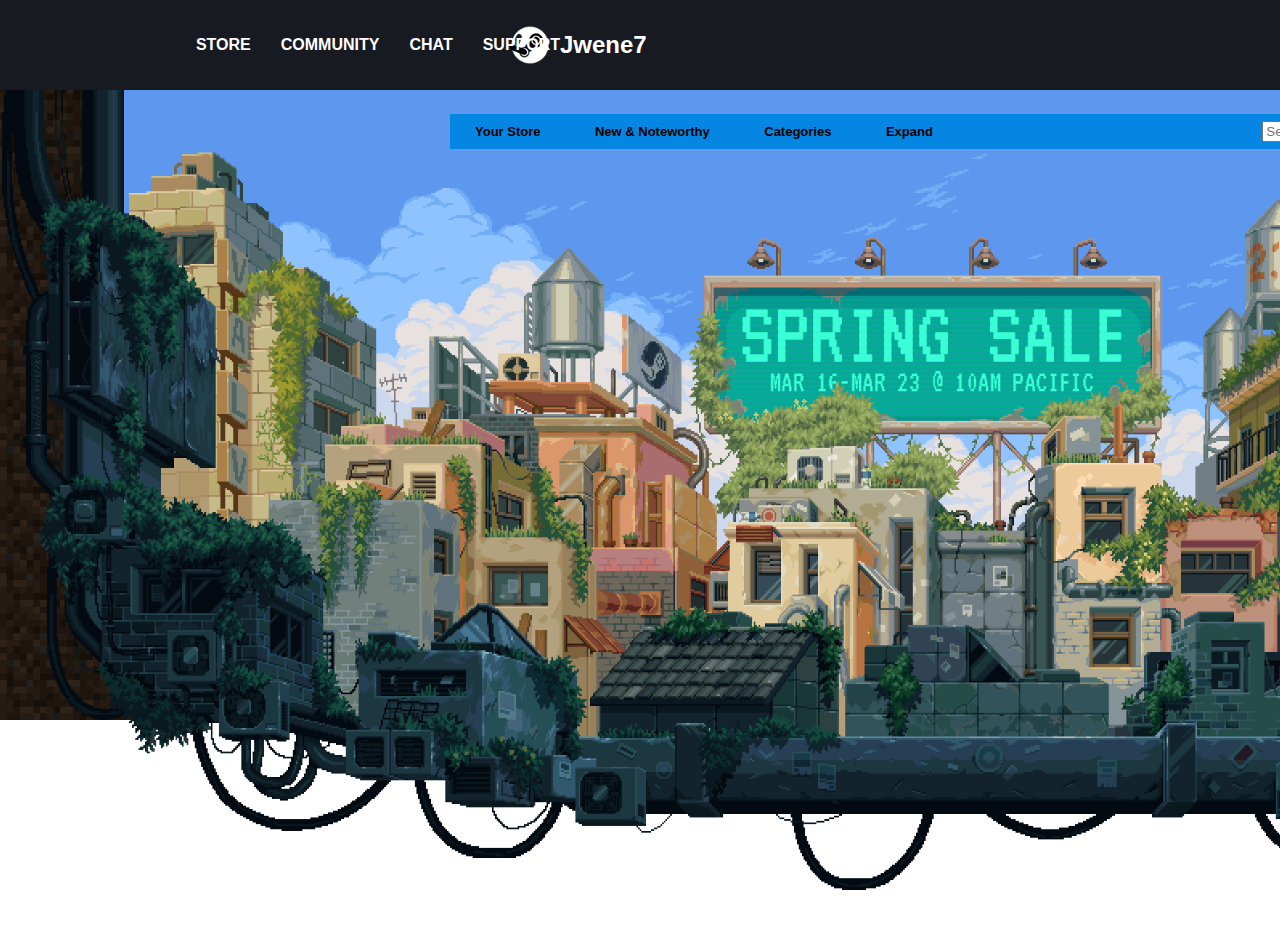
==== home_page/index.html @ c7092fd2 "log in page done" ====
<!DOCTYPE html>
<html lang="en">
<head>

    <meta charset="UTF-8">
    <meta name="viewport" content="width=device-width, initial-scale=1.0">
    <title>Jwene7</title>
    <link rel="stylesheet" href="style.css">
</head>
<body>
<div class="navbar">
    <div class="logo">
        <img src="img/gif/[removal.ai]_396b7fe2-e542-4273-bf44-14d9b1e10912-download.png" alt="Steam Logo">
        Jwene7
    </div>
    <ul class="nav-list">
        <li><a href="#">STORE</a></li>
        <li><a href="#">COMMUNITY</a></li>
        <li><a href="#">CHAT</a></li>
        <li><a href="#">SUPPORT</a></li>
    </ul>
</div>
<IMG class="back" SRC="img/f6wxdatim6oa1.gif">

  <div class="topnav">
    <button type="button" class="exp">Your Store</button>
    <button type="button" class="exp">New & Noteworthy </button>
    <button type="button" class="exp">Categories</button>
    <button type="button" class="exp">Expand</button>
    <input type="text" placeholder="Search">
  </div>
  








</body>
---- home_page/style.css ----
body {
  margin: 0;
  padding: 0;
  font-family: Arial, sans-serif;
}

.navbar {
  background-color: #171a21;
  padding: 10px;
  display: flex;
  justify-content: space-between;
  align-items: center;
  color: white;
  height: 70px;
}

.logo {
  display: flex;
  align-items: center;
  font-size: 24px;
  font-weight: bold;
  position: relative;
  left: 500px;
}

.logo img {
  width: 40px;
  /* Adjust the width as needed */
  height: auto;
  margin-right: 10px;
}

.nav-list {
  list-style-type: none;
  display: flex;
  gap: 10px;
  position: relative;
  right: 700px;
}

.nav-list li {
  margin: 0;
}

.nav-list a {
  text-decoration: none;
  color: white;
  font-weight: bold;
  font-size: 16px;
  padding: 10px;
  border-bottom: 2px solid transparent;
  transition: border-bottom 0.3s ease-in-out;
}

.nav-list a:hover {
  border-bottom: 2px solid #46a2e3;
  color: #368ac8;
}


.search-bar {
  display: flex;
  align-items: center;
}

.search-bar input {
  padding: 8px;
  border: none;
  border-radius: 4px;
}

.search-bar button {
  padding: 8px;
  background-color: #46a2e3;
  color: white;
  border: none;
  border-radius: 4px;
  cursor: pointer;
}

.search-bar button:hover {
  background-color: #368ac8;
}

body {
  background-image: url(img/Dirt_background_BE1.webp);
  background-repeat: no-repeat;
  background-size: 100%;
}

.back {
  position: relative;
  left: 2px;
  width: 1860px;
  height: 800px;
}





.topnav {
  overflow: hidden;
  background-color: rgb(4, 134, 226);
  width: 1000px;
  height: 35px;
  position: relative;
  bottom: 780px;
  left: 450px;
}
.topnav button{
  background-color: rgba(0, 0, 0, 0);
  cursor: pointer;
  padding: 10px 25px;
  border: none;
  text-align: center;
  outline: none;
  font-size: 13px;
  font-weight: 700;

}
.topnav button:hover{
  background-color: rgba(112, 130, 230, 0.452)
}
input{
  position: relative;
  left: 300px;
}
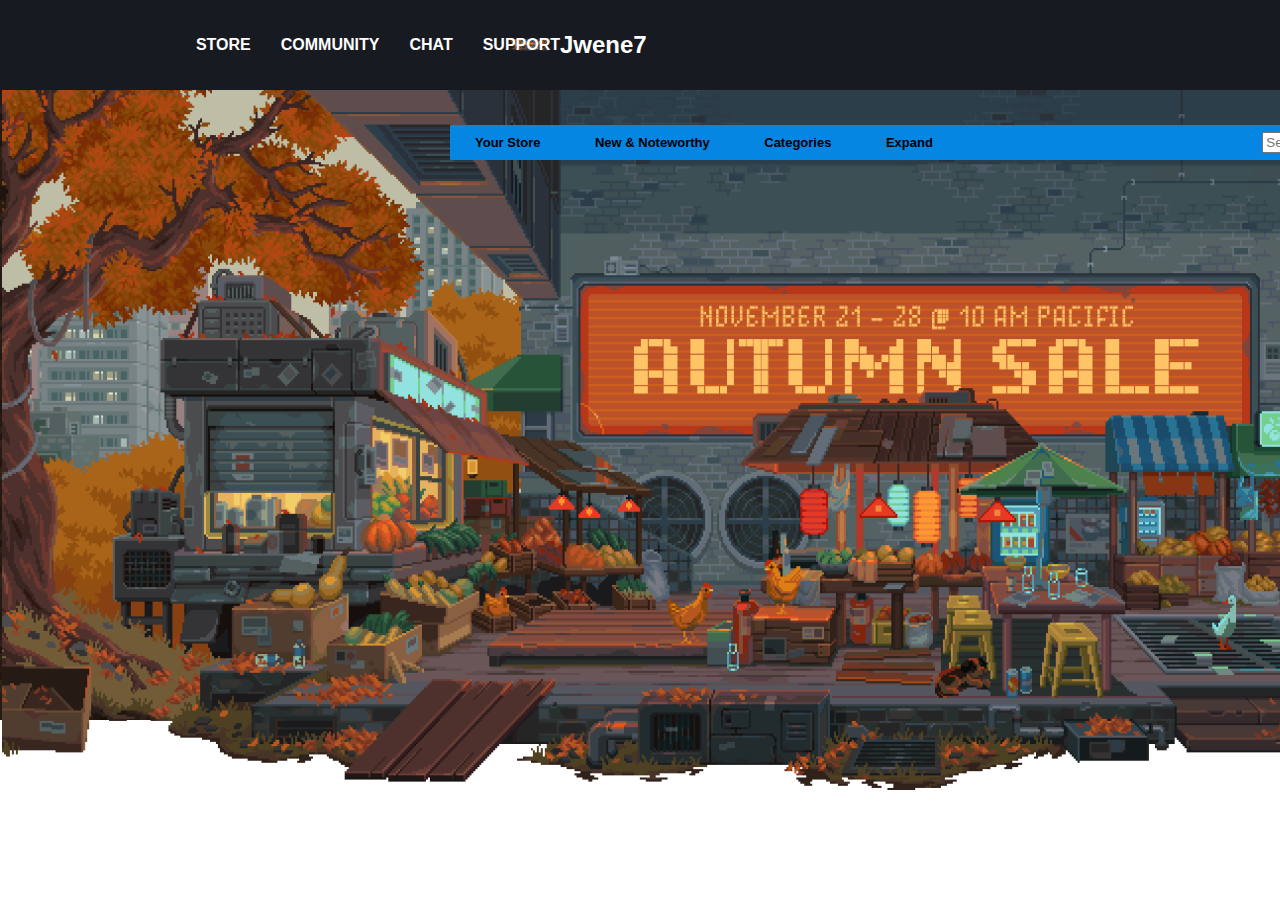
==== commit 57a6dc14: "fé" ====
--- a/home_page/index.html
+++ b/home_page/index.html
@@ -10,7 +10,7 @@
 <body>
 <div class="navbar">
     <div class="logo">
-        <img src="img/gif/[removal.ai]_396b7fe2-e542-4273-bf44-14d9b1e10912-download.png" alt="Steam Logo">
+        <img src="img/0ed0ykdpiu1c1.gif" alt="Steam Logo">
         Jwene7
     </div>
     <ul class="nav-list">
@@ -20,7 +20,7 @@
         <li><a href="#">SUPPORT</a></li>
     </ul>
 </div>
-<IMG class="back" SRC="img/f6wxdatim6oa1.gif">
+<IMG class="back" src="img/yeaaaaaaaaaaaaaaah.gif">
 
   <div class="topnav">
     <button type="button" class="exp">Your Store</button>
--- a/home_page/style.css
+++ b/home_page/style.css
@@ -92,7 +92,7 @@
   position: relative;
   left: 2px;
   width: 1860px;
-  height: 800px;
+  height: 700px;
 }
 
 
@@ -105,7 +105,7 @@
   width: 1000px;
   height: 35px;
   position: relative;
-  bottom: 780px;
+  bottom: 669px;
   left: 450px;
 }
 .topnav button{
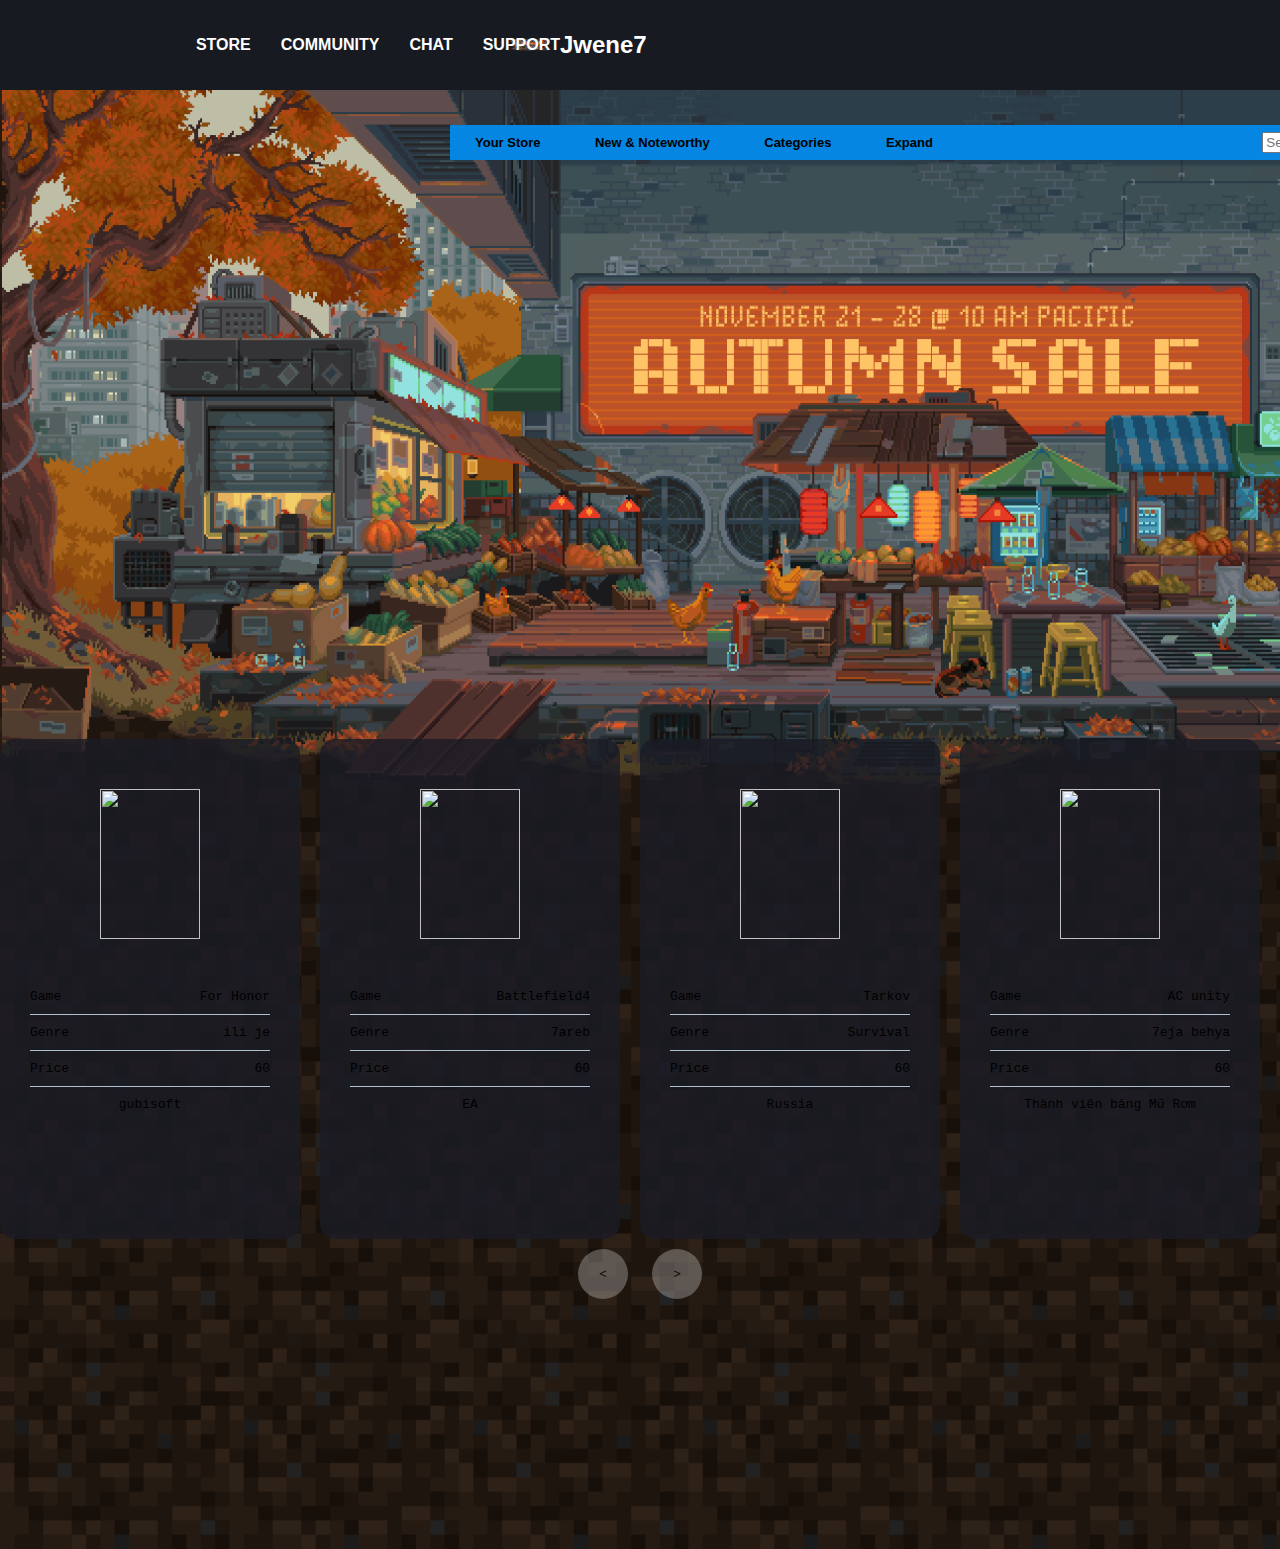
==== commit 27b22e78: "picscode" ====
--- a/home_page/index.html
+++ b/home_page/index.html
@@ -5,7 +5,7 @@
     <meta charset="UTF-8">
     <meta name="viewport" content="width=device-width, initial-scale=1.0">
     <title>Jwene7</title>
-    <link rel="stylesheet" href="style.css">
+    <link rel="stylesheet" href="style_original.css">
 </head>
 <body>
 <div class="navbar">
@@ -31,7 +31,152 @@
   </div>
   
 
+    
+  <div id="formList">
+    <div id="list">
+        <div class="item">
+            <img src="Chopper.png" class="avatar">
+            <div class="content">
+                <table width="100%" cellspacing="0">
+                    <tr>
+                        <td>Game</td>
+                        <td>For Honor</td>
+                    </tr>
+                    <tr>
+                        <td>Genre</td>
+                        <td>ili je</td>
+                    </tr>
+                    <tr>
+                        <td>Price</td>
+                        <td>60</td>
+                    </tr>
+                    <tr>
+                        <td colspan="2" class="nameGroup">gubisoft</td>
+                    </tr>
+                </table>
+            </div>
+        </div>
+        <div class="item">
+            <img src="Brook.png" class="avatar">
+            <div class="content">
+                <table width="100%" cellspacing="0">
+                    <tr>
+                        <td>Game</td>
+                        <td>Battlefield4</td>
+                    </tr>
+                    <tr>
+                        <td>Genre</td>
+                        <td>7areb</td>
+                    </tr>
+                    <tr>
+                        <td>Price</td>
+                        <td>60</td>
+                    </tr>
+                    <tr>
+                        <td colspan="2" class="nameGroup">EA</td>
+                    </tr>
+                </table>
+            </div>
+        </div>
+        <div class="item">
+            <img src="Sanji.png" class="avatar">
+            <div class="content">
+                <table width="100%" cellspacing="0">
+                    <tr>
+                        <td>Game</td>
+                        <td>Tarkov</td>
+                    </tr>
+                    <tr>
+                        <td>Genre</td>
+                        <td>Survival</td>
+                    </tr>
+                    <tr>
+                        <td>Price</td>
+                        <td>60</td>
+                    </tr>
+                    <tr>
+                        <td colspan="2" class="nameGroup">Russia</td>
+                    </tr>
+                </table>
+            </div>
+        </div>
+        <div class="item">
+            <img src="Usopp.png" class="avatar">
+            <div class="content">
+                <table width="100%" cellspacing="0">
+                    <tr>
+                        <td>Game</td>
+                        <td>AC unity</td>
+                    </tr>
+                    <tr>
+                        <td>Genre</td>
+                        <td>7eja behya</td>
+                    </tr>
+                    <tr>
+                        <td>Price</td>
+                        <td>60</td>
+                    </tr>
+                    <tr>
+                        <td colspan="2" class="nameGroup">Thành viên băng Mũ Rơm</td>
+                    </tr>
+                </table>
+            </div>
+        </div>
+        <div class="item">
+            <img src="Nami.png" class="avatar">
+            <div class="content">
+                <table width="100%" cellspacing="0">
+                    <tr>
+                        <td>Game</td>
+                        <td>RedDead</td>
+                    </tr>
+                    <tr>
+                        <td>Genre</td>
+                        <td>7eja behya</td>
+                    </tr>
+                    <tr>
+                        <td>Price</td>
+                        <td>60</td>
+                    </tr>
+                    <tr>
+                        <td colspan="2" class="nameGroup">Thành viên băng Mũ Rơm</td>
+                    </tr>
+                </table>
+            </div>
+        </div>
+        <div class="item">
+            <img src="Robin.png" class="avatar">
+            <div class="content">
+                <table width="100%" cellspacing="0">
+                    <tr>
+                        <td>Game</td>
+                        <td>outlast</td>
+                    </tr>
+                    <tr>
+                        <td>Genre</td>
+                        <td>7eja behya</td>
+                    </tr>
+                    <tr>
+                        <td>Price</td>
+                        <td>60</td>
+                    </tr>
+                    <tr>
+                        <td colspan="2" class="nameGroup">Thành viên băng Mũ Rơm</td>
+                    </tr>
+                </table>
+            </div>
+        </div>
+    </div>
+</div>
 
+
+<div class="direction">
+    <button id="prev"> < </button>
+    <button id="next"> > </button>
+</div>
+<script src="main.js"></script>
+   
+  
 
 
 
@@ -39,3 +184,4 @@
 
 
 </body>
+ --- a/home_page/style_original.css
+++ b/home_page/style_original.css
@@ -0,0 +1,231 @@
+body {
+  margin: 0;
+  padding: 0;
+  font-family: Arial, sans-serif;
+  background-image: url(img/Dirt_background_BE1.jpg);
+  background-repeat: no-repeat;
+  background-size: cover;
+}
+
+.navbar {
+  background-color: #171a21;
+  padding: 10px;
+  display: flex;
+  justify-content: space-between;
+  align-items: center;
+  color: white;
+  height: 70px;
+}
+
+.logo {
+  display: flex;
+  align-items: center;
+  font-size: 24px;
+  font-weight: bold;
+  position: relative;
+  left: 500px;
+}
+
+.logo img {
+  width: 40px;
+  /* Adjust the width as needed */
+  height: auto;
+  margin-right: 10px;
+}
+
+.nav-list {
+  list-style-type: none;
+  display: flex;
+  gap: 10px;
+  position: relative;
+  right: 700px;
+}
+
+.nav-list li {
+  margin: 0;
+}
+
+.nav-list a {
+  text-decoration: none;
+  color: white;
+  font-weight: bold;
+  font-size: 16px;
+  padding: 10px;
+  border-bottom: 2px solid transparent;
+  transition: border-bottom 0.3s ease-in-out;
+}
+
+.nav-list a:hover {
+  border-bottom: 2px solid #46a2e3;
+  color: #368ac8;
+}
+
+
+.search-bar {
+  display: flex;
+  align-items: center;
+}
+
+.search-bar input {
+  padding: 8px;
+  border: none;
+  border-radius: 4px;
+}
+
+.search-bar button {
+  padding: 8px;
+  background-color: #46a2e3;
+  color: white;
+  border: none;
+  border-radius: 4px;
+  cursor: pointer;
+}
+
+.search-bar button:hover {
+  background-color: #368ac8;
+}
+
+
+.back {
+  position: relative;
+  left: 2px;
+  width: 1860px;
+  height: 700px;
+}
+
+
+
+
+
+.topnav {
+  overflow: hidden;
+  background-color: rgb(4, 134, 226);
+  width: 1000px;
+  height: 35px;
+  position: relative;
+  bottom: 669px;
+  left: 450px;
+}
+
+.topnav button {
+  background-color: rgba(0, 0, 0, 0);
+  cursor: pointer;
+  padding: 10px 25px;
+  border: none;
+  text-align: center;
+  outline: none;
+  font-size: 13px;
+  font-weight: 700;
+
+}
+
+.topnav button:hover {
+  background-color: rgba(112, 130, 230, 0.452)
+}
+
+input {
+  position: relative;
+  left: 300px;
+}
+
+.direction {
+  text-align: center;
+}
+
+.direction button {
+  position: relative;
+  bottom: 250px;
+  font-family: cursive;
+  font-weight: bold;
+  background-color: #ffffff44;
+  border: none;
+  width: 50px;
+  height: 50px;
+  border-radius: 50%;
+  transition: 0.5s;
+  margin: 0 10px;
+}
+
+.direction button:hover {
+  background-color: #1f1616;
+}
+
+.item {
+  border-radius: 15px;
+  width: 300px;
+  height: 500px;
+  background-color: rgba(26, 28, 38, 0.8);
+  overflow: hidden;
+  transition: 0.5s;
+  margin: 10px;
+  scroll-snap-align: start;
+}
+
+.item .avatar {
+  display: block;
+  margin: 50px auto 10px;
+  width: 100px;
+  height: 150px;
+  object-fit: cover;
+
+
+}
+
+.item .content {
+  padding: 30px;
+  font-family: monospace;
+}
+
+.item .content table td {
+  padding: 10px 0;
+  border-bottom: 1px solid #AEC0CE;
+}
+
+.item .content table td:nth-child(2) {
+  text-align: right;
+}
+
+.item .nameGroup {
+  text-align: center;
+  border-bottom: none !important;
+}
+
+#list {
+  display: flex;
+  width: max-content;
+}
+
+#formList {
+  position: relative;
+  bottom: 200px;
+  width: 1280px;
+  max-width: 100%;
+  overflow: auto;
+  margin: 100px auto 50px;
+  scroll-behavior: smooth;
+  scroll-snap-type: both;
+}
+
+#formList::-webkit-scrollbar {
+  display: none;
+}
+
+@media screen and (max-width: 1024px) {
+  .item {
+    width: calc(33.3vw - 20px);
+  }
+
+  .direction {
+    display: none;
+  }
+}
+
+@media screen and (max-width: 768px) {
+  .item {
+    width: calc(50vw - 20px);
+  }
+
+  .direction {
+    display: none;
+  }
+}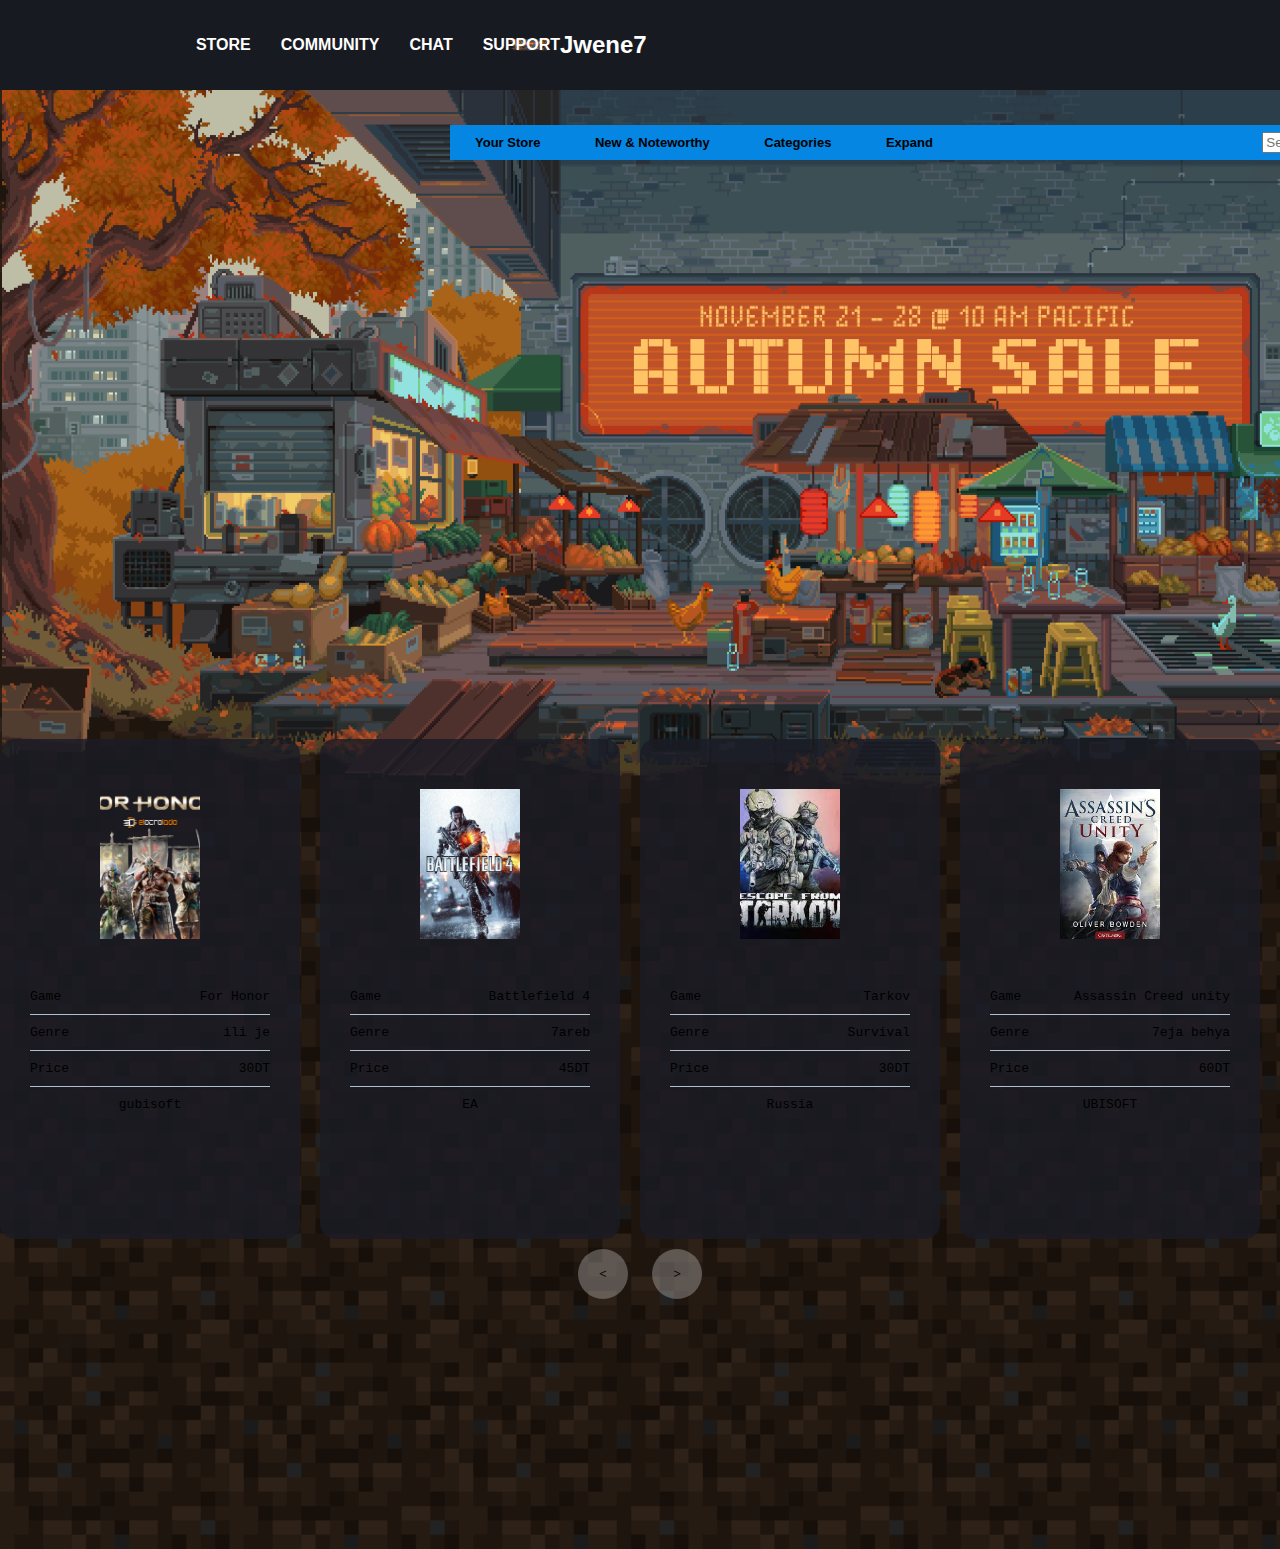
==== commit 7d9ba47e: "changes" ====
--- a/home_page/index.html
+++ b/home_page/index.html
@@ -35,7 +35,7 @@
   <div id="formList">
     <div id="list">
         <div class="item">
-            <img src="Chopper.png" class="avatar">
+            <img src="img/pngfind.com-for-honor-png-204872.png" class="avatar">
             <div class="content">
                 <table width="100%" cellspacing="0">
                     <tr>
@@ -48,7 +48,7 @@
                     </tr>
                     <tr>
                         <td>Price</td>
-                        <td>60</td>
+                        <td>30DT</td>
                     </tr>
                     <tr>
                         <td colspan="2" class="nameGroup">gubisoft</td>
@@ -57,12 +57,12 @@
             </div>
         </div>
         <div class="item">
-            <img src="Brook.png" class="avatar">
+            <img src="img/MV5BYzU4MGQ4MzktOTg3Yi00NzMwLWFkMjMtY2Y0NzY1NGRiNGM0XkEyXkFqcGdeQXVyNTgyNTA4MjM@._V1_FMjpg_UX1000_.jpg" class="avatar">
             <div class="content">
                 <table width="100%" cellspacing="0">
                     <tr>
                         <td>Game</td>
-                        <td>Battlefield4</td>
+                        <td>Battlefield 4</td>
                     </tr>
                     <tr>
                         <td>Genre</td>
@@ -70,7 +70,7 @@
                     </tr>
                     <tr>
                         <td>Price</td>
-                        <td>60</td>
+                        <td>45DT</td>
                     </tr>
                     <tr>
                         <td colspan="2" class="nameGroup">EA</td>
@@ -79,7 +79,7 @@
             </div>
         </div>
         <div class="item">
-            <img src="Sanji.png" class="avatar">
+            <img src="img/images.jfif" class="avatar">
             <div class="content">
                 <table width="100%" cellspacing="0">
                     <tr>
@@ -92,7 +92,7 @@
                     </tr>
                     <tr>
                         <td>Price</td>
-                        <td>60</td>
+                        <td>30DT</td>
                     </tr>
                     <tr>
                         <td colspan="2" class="nameGroup">Russia</td>
@@ -101,12 +101,12 @@
             </div>
         </div>
         <div class="item">
-            <img src="Usopp.png" class="avatar">
+            <img src="img/téléchargé.jfif" class="avatar">
             <div class="content">
                 <table width="100%" cellspacing="0">
                     <tr>
                         <td>Game</td>
-                        <td>AC unity</td>
+                        <td>Assassin Creed unity</td>
                     </tr>
                     <tr>
                         <td>Genre</td>
@@ -114,21 +114,21 @@
                     </tr>
                     <tr>
                         <td>Price</td>
-                        <td>60</td>
+                        <td>60DT</td>
                     </tr>
                     <tr>
-                        <td colspan="2" class="nameGroup">Thành viên băng Mũ Rơm</td>
+                        <td colspan="2" class="nameGroup">UBISOFT</td>
                     </tr>
                 </table>
             </div>
         </div>
         <div class="item">
-            <img src="Nami.png" class="avatar">
+            <img src="img/MV5BMjMyZDY5NTctMzQ0Ny00ZTU0LWE1ZDYtNDYzMjAxYjA1ZGYxXkEyXkFqcGdeQXVyNTgyNTA4MjM@._V1_FMjpg_UX1000_.jpg" class="avatar">
             <div class="content">
                 <table width="100%" cellspacing="0">
                     <tr>
                         <td>Game</td>
-                        <td>RedDead</td>
+                        <td>Red Dead Redemption 2</td>
                     </tr>
                     <tr>
                         <td>Genre</td>
@@ -136,16 +136,16 @@
                     </tr>
                     <tr>
                         <td>Price</td>
-                        <td>60</td>
+                        <td>90DT</td>
                     </tr>
                     <tr>
-                        <td colspan="2" class="nameGroup">Thành viên băng Mũ Rơm</td>
+                        <td colspan="2" class="nameGroup">ROCKSTAR GAMES</td>
                     </tr>
                 </table>
             </div>
         </div>
         <div class="item">
-            <img src="Robin.png" class="avatar">
+            <img src="img/OutlastTrailsPageMobileImage.jpg" class="avatar">
             <div class="content">
                 <table width="100%" cellspacing="0">
                     <tr>
@@ -154,14 +154,14 @@
                     </tr>
                     <tr>
                         <td>Genre</td>
-                        <td>7eja behya</td>
+                        <td>Survival horror</td>
                     </tr>
                     <tr>
                         <td>Price</td>
-                        <td>60</td>
+                        <td>50DT</td>
                     </tr>
                     <tr>
-                        <td colspan="2" class="nameGroup">Thành viên băng Mũ Rơm</td>
+                        <td colspan="2" class="nameGroup"></td>
                     </tr>
                 </table>
             </div>
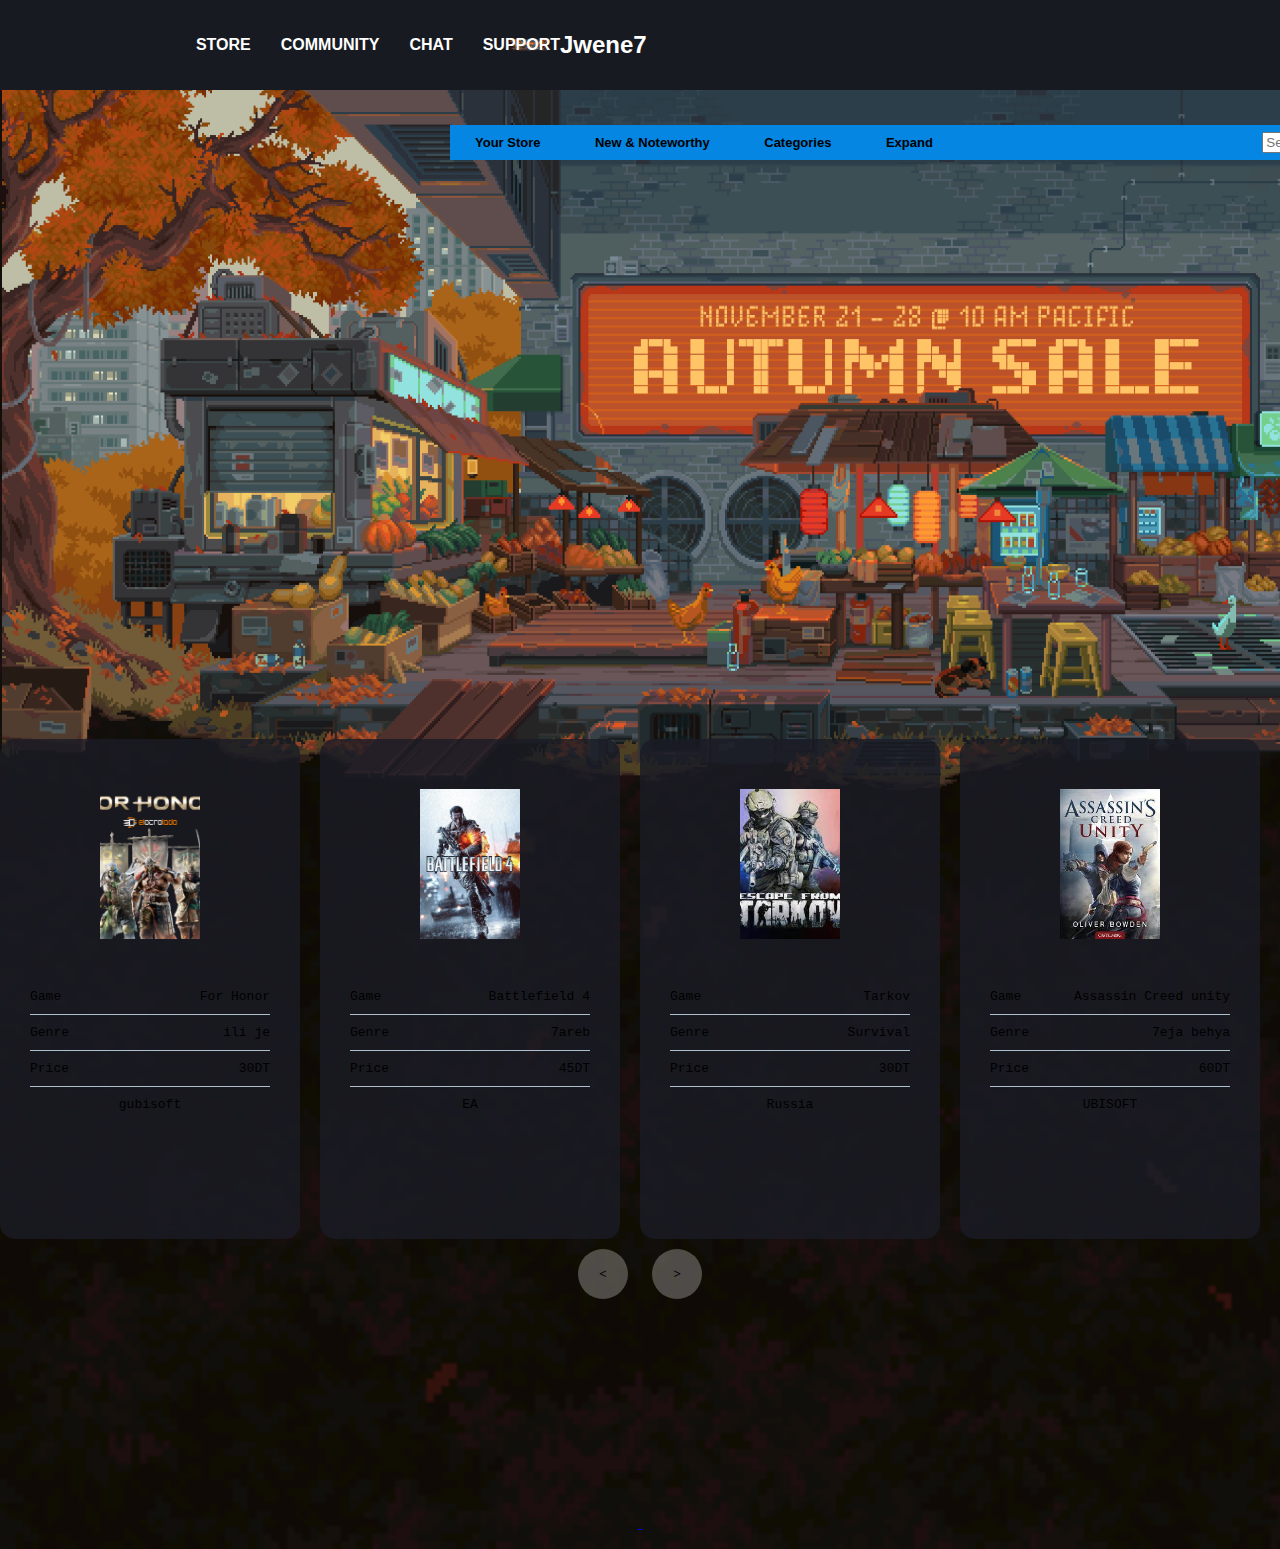
==== commit efb0f064: "done" ====
--- a/home_page/index.html
+++ b/home_page/index.html
@@ -123,9 +123,11 @@
             </div>
         </div>
         <div class="item">
+            <p><a href="http://127.0.0.1:5500/home_page/index2.html">
             <img src="img/MV5BMjMyZDY5NTctMzQ0Ny00ZTU0LWE1ZDYtNDYzMjAxYjA1ZGYxXkEyXkFqcGdeQXVyNTgyNTA4MjM@._V1_FMjpg_UX1000_.jpg" class="avatar">
             <div class="content">
                 <table width="100%" cellspacing="0">
+                   
                     <tr>
                         <td>Game</td>
                         <td>Red Dead Redemption 2</td>
--- a/home_page/style_original.css
+++ b/home_page/style_original.css
@@ -2,7 +2,7 @@
   margin: 0;
   padding: 0;
   font-family: Arial, sans-serif;
-  background-image: url(img/Dirt_background_BE1.jpg);
+  background-image: url(img/gif/os308q2qiu1c1.gif);
   background-repeat: no-repeat;
   background-size: cover;
 }
@@ -164,12 +164,12 @@
 .item .avatar {
   display: block;
   margin: 50px auto 10px;
-  width: 100px;
-  height: 150px;
+  width: 140px;
+  height: 159px;
   object-fit: cover;
-
-
-}
+}
+
+
 
 .item .content {
   padding: 30px;
@@ -228,4 +228,105 @@
   .direction {
     display: none;
   }
-}+}
+
+.direction button {
+  position: relative;
+  bottom: 250px;
+  font-family: cursive;
+  font-weight: bold;
+  background-color: #ffffff44;
+  border: none;
+  width: 50px;
+  height: 50px;
+  border-radius: 50%;
+  transition: 0.5s;
+  margin: 0 10px;
+}
+
+.direction button:hover {
+  background-color: #1f1616;
+}
+
+.item {
+  border-radius: 15px;
+  width: 300px;
+  height: 500px;
+  background-color: rgba(26, 28, 38, 0.8);
+  overflow: hidden;
+  transition: 0.5s;
+  margin: 10px;
+  scroll-snap-align: start;
+}
+
+.item .avatar {
+  display: block;
+  margin: 50px auto 10px;
+  width: 100px;
+  height: 150px;
+  object-fit: cover;
+
+
+}
+
+.item .content {
+  padding: 30px;
+  font-family: monospace;
+}
+
+.item .content table td {
+  padding: 10px 0;
+  border-bottom: 1px solid #AEC0CE;
+}
+
+.item .content table td:nth-child(2) {
+  text-align: right;
+}
+
+.item .nameGroup {
+  text-align: center;
+  border-bottom: none !important;
+}
+
+#list {
+  display: flex;
+  width: max-content;
+}
+
+#formList {
+  position: relative;
+  bottom: 200px;
+  width: 1280px;
+  max-width: 100%;
+  overflow: auto;
+  margin: 100px auto 50px;
+  scroll-behavior: smooth;
+  scroll-snap-type: both;
+}
+
+#formList::-webkit-scrollbar {
+  display: none;
+}
+
+@media screen and (max-width: 1024px) {
+  .item {
+    width: calc(33.3vw - 20px);
+  }
+
+  .direction {
+    display: none;
+  }
+}
+
+@media screen and (max-width: 768px) {
+  .item {
+    width: calc(50vw - 20px);
+  }
+
+  .direction {
+    display: none;
+  }
+}
+
+
+/* lol */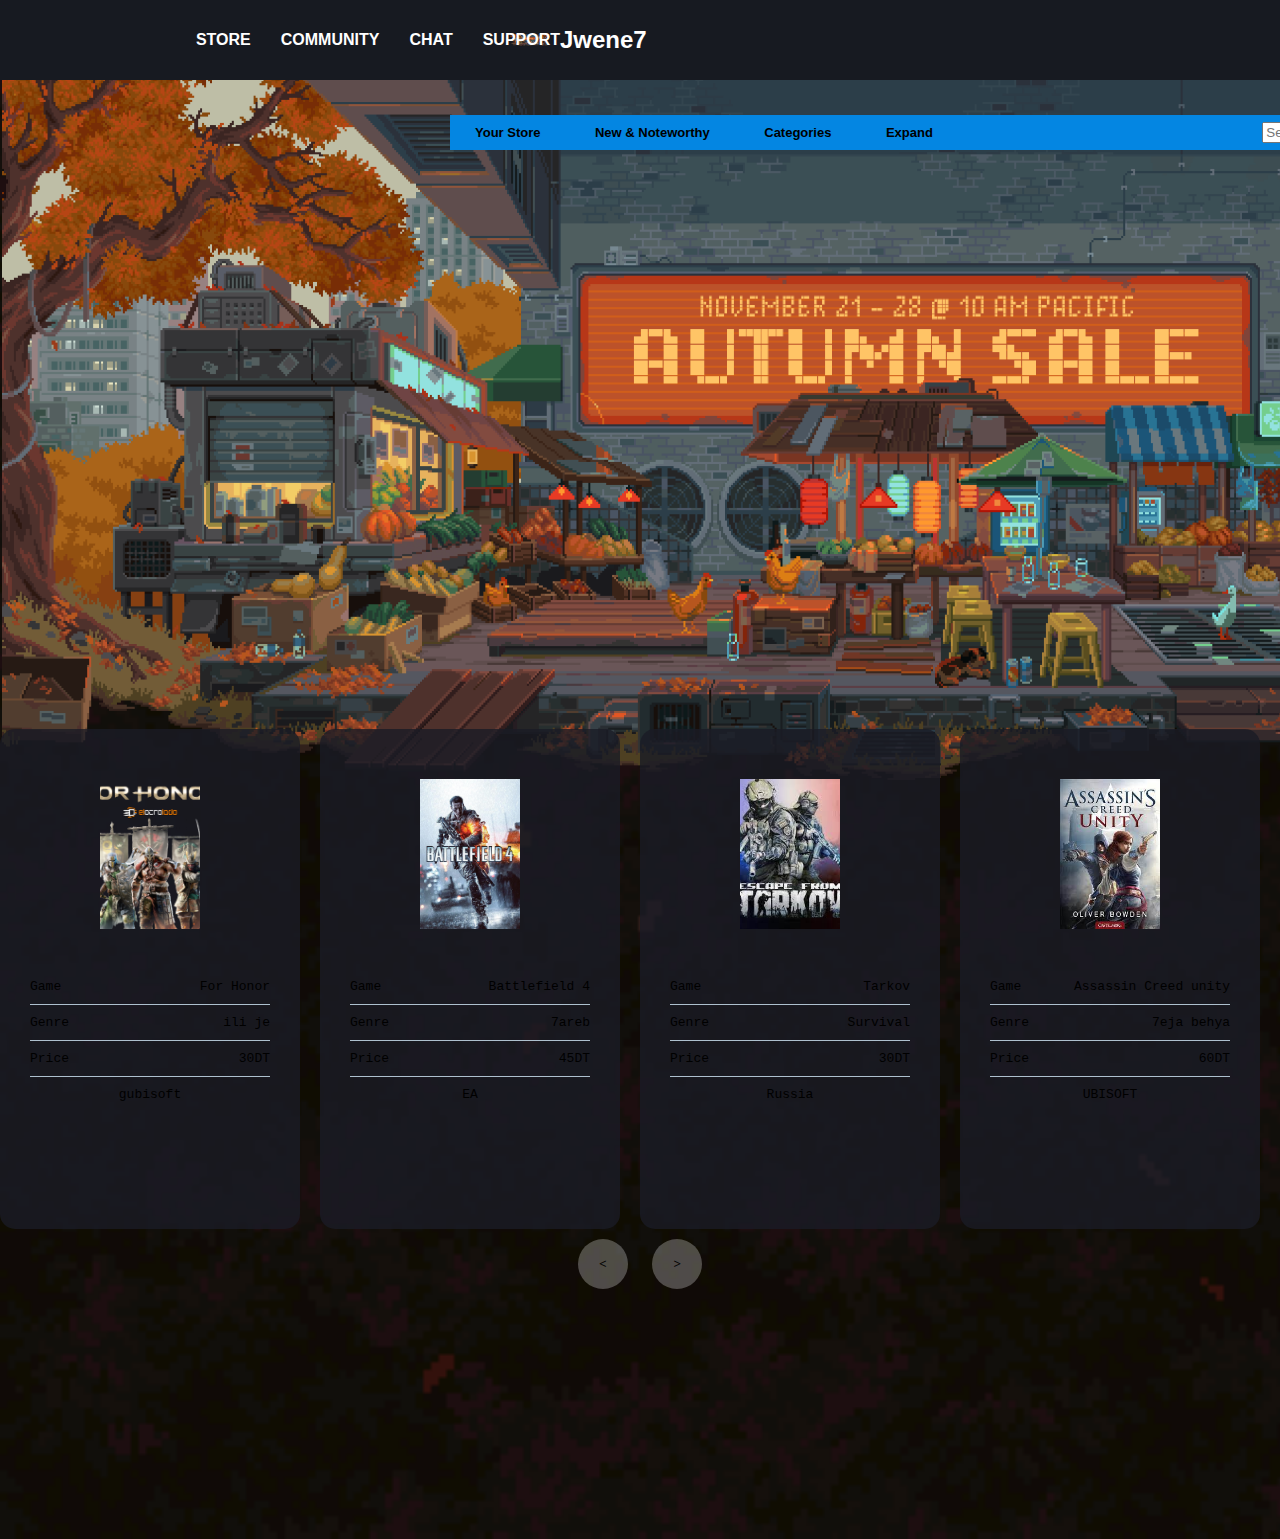
==== commit b98fa168: "Fin" ====
--- a/home_page/index.html
+++ b/home_page/index.html
@@ -1,5 +1,6 @@
 <!DOCTYPE html>
 <html lang="en">
+
 <head>
 
     <meta charset="UTF-8">
@@ -7,183 +8,185 @@
     <title>Jwene7</title>
     <link rel="stylesheet" href="style_original.css">
 </head>
+
 <body>
-<div class="navbar">
-    <div class="logo">
-        <img src="img/0ed0ykdpiu1c1.gif" alt="Steam Logo">
-        Jwene7
+    <div class="navbar">
+        <div class="logo">
+            <img src="img/0ed0ykdpiu1c1.gif" alt="Steam Logo">
+            Jwene7
+        </div>
+        <ul class="nav-list">
+            <li><a href="#">STORE</a></li>
+            <li><a href="#">COMMUNITY</a></li>
+            <li><a href="#">CHAT</a></li>
+            <li><a href="#">SUPPORT</a></li>
+        </ul>
     </div>
-    <ul class="nav-list">
-        <li><a href="#">STORE</a></li>
-        <li><a href="#">COMMUNITY</a></li>
-        <li><a href="#">CHAT</a></li>
-        <li><a href="#">SUPPORT</a></li>
-    </ul>
-</div>
-<IMG class="back" src="img/yeaaaaaaaaaaaaaaah.gif">
+    <IMG class="back" src="img/yeaaaaaaaaaaaaaaah.gif">
 
-  <div class="topnav">
-    <button type="button" class="exp">Your Store</button>
-    <button type="button" class="exp">New & Noteworthy </button>
-    <button type="button" class="exp">Categories</button>
-    <button type="button" class="exp">Expand</button>
-    <input type="text" placeholder="Search">
-  </div>
-  
+    <div class="topnav">
+        <button type="button" class="exp">Your Store</button>
+        <button type="button" class="exp">New & Noteworthy </button>
+        <button type="button" class="exp">Categories</button>
+        <button type="button" class="exp">Expand</button>
+        <input type="text" placeholder="Search">
+    </div>
 
-    
-  <div id="formList">
-    <div id="list">
-        <div class="item">
-            <img src="img/pngfind.com-for-honor-png-204872.png" class="avatar">
-            <div class="content">
-                <table width="100%" cellspacing="0">
-                    <tr>
-                        <td>Game</td>
-                        <td>For Honor</td>
-                    </tr>
-                    <tr>
-                        <td>Genre</td>
-                        <td>ili je</td>
-                    </tr>
-                    <tr>
-                        <td>Price</td>
-                        <td>30DT</td>
-                    </tr>
-                    <tr>
-                        <td colspan="2" class="nameGroup">gubisoft</td>
-                    </tr>
-                </table>
+
+
+    <div id="formList">
+        <div id="list">
+            <div class="item">
+                <img src="img/pngfind.com-for-honor-png-204872.png" class="avatar">
+                <div class="content">
+                    <table width="100%" cellspacing="0">
+                        <tr>
+                            <td>Game</td>
+                            <td>For Honor</td>
+                        </tr>
+                        <tr>
+                            <td>Genre</td>
+                            <td>ili je</td>
+                        </tr>
+                        <tr>
+                            <td>Price</td>
+                            <td>30DT</td>
+                        </tr>
+                        <tr>
+                            <td colspan="2" class="nameGroup">gubisoft</td>
+                        </tr>
+                    </table>
+                </div>
             </div>
-        </div>
-        <div class="item">
-            <img src="img/MV5BYzU4MGQ4MzktOTg3Yi00NzMwLWFkMjMtY2Y0NzY1NGRiNGM0XkEyXkFqcGdeQXVyNTgyNTA4MjM@._V1_FMjpg_UX1000_.jpg" class="avatar">
-            <div class="content">
-                <table width="100%" cellspacing="0">
-                    <tr>
-                        <td>Game</td>
-                        <td>Battlefield 4</td>
-                    </tr>
-                    <tr>
-                        <td>Genre</td>
-                        <td>7areb</td>
-                    </tr>
-                    <tr>
-                        <td>Price</td>
-                        <td>45DT</td>
-                    </tr>
-                    <tr>
-                        <td colspan="2" class="nameGroup">EA</td>
-                    </tr>
-                </table>
+            <div class="item">
+                <img src="img/MV5BYzU4MGQ4MzktOTg3Yi00NzMwLWFkMjMtY2Y0NzY1NGRiNGM0XkEyXkFqcGdeQXVyNTgyNTA4MjM@._V1_FMjpg_UX1000_.jpg"
+                    class="avatar">
+                <div class="content">
+                    <table width="100%" cellspacing="0">
+                        <tr>
+                            <td>Game</td>
+                            <td>Battlefield 4</td>
+                        </tr>
+                        <tr>
+                            <td>Genre</td>
+                            <td>7areb</td>
+                        </tr>
+                        <tr>
+                            <td>Price</td>
+                            <td>45DT</td>
+                        </tr>
+                        <tr>
+                            <td colspan="2" class="nameGroup">EA</td>
+                        </tr>
+                    </table>
+                </div>
             </div>
-        </div>
-        <div class="item">
-            <img src="img/images.jfif" class="avatar">
-            <div class="content">
-                <table width="100%" cellspacing="0">
-                    <tr>
-                        <td>Game</td>
-                        <td>Tarkov</td>
-                    </tr>
-                    <tr>
-                        <td>Genre</td>
-                        <td>Survival</td>
-                    </tr>
-                    <tr>
-                        <td>Price</td>
-                        <td>30DT</td>
-                    </tr>
-                    <tr>
-                        <td colspan="2" class="nameGroup">Russia</td>
-                    </tr>
-                </table>
+            <div class="item">
+                <img src="img/images.jfif" class="avatar">
+                <div class="content">
+                    <table width="100%" cellspacing="0">
+                        <tr>
+                            <td>Game</td>
+                            <td>Tarkov</td>
+                        </tr>
+                        <tr>
+                            <td>Genre</td>
+                            <td>Survival</td>
+                        </tr>
+                        <tr>
+                            <td>Price</td>
+                            <td>30DT</td>
+                        </tr>
+                        <tr>
+                            <td colspan="2" class="nameGroup">Russia</td>
+                        </tr>
+                    </table>
+                </div>
             </div>
-        </div>
-        <div class="item">
-            <img src="img/téléchargé.jfif" class="avatar">
-            <div class="content">
-                <table width="100%" cellspacing="0">
-                    <tr>
-                        <td>Game</td>
-                        <td>Assassin Creed unity</td>
-                    </tr>
-                    <tr>
-                        <td>Genre</td>
-                        <td>7eja behya</td>
-                    </tr>
-                    <tr>
-                        <td>Price</td>
-                        <td>60DT</td>
-                    </tr>
-                    <tr>
-                        <td colspan="2" class="nameGroup">UBISOFT</td>
-                    </tr>
-                </table>
+            <div class="item">
+                <img src="img/téléchargé.jfif" class="avatar">
+                <div class="content">
+                    <table width="100%" cellspacing="0">
+                        <tr>
+                            <td>Game</td>
+                            <td>Assassin Creed unity</td>
+                        </tr>
+                        <tr>
+                            <td>Genre</td>
+                            <td>7eja behya</td>
+                        </tr>
+                        <tr>
+                            <td>Price</td>
+                            <td>60DT</td>
+                        </tr>
+                        <tr>
+                            <td colspan="2" class="nameGroup">UBISOFT</td>
+                        </tr>
+                    </table>
+                </div>
             </div>
-        </div>
-        <div class="item">
-            <p><a href="http://127.0.0.1:5500/home_page/index2.html">
-            <img src="img/MV5BMjMyZDY5NTctMzQ0Ny00ZTU0LWE1ZDYtNDYzMjAxYjA1ZGYxXkEyXkFqcGdeQXVyNTgyNTA4MjM@._V1_FMjpg_UX1000_.jpg" class="avatar">
-            <div class="content">
-                <table width="100%" cellspacing="0">
-                   
-                    <tr>
-                        <td>Game</td>
-                        <td>Red Dead Redemption 2</td>
-                    </tr>
-                    <tr>
-                        <td>Genre</td>
-                        <td>7eja behya</td>
-                    </tr>
-                    <tr>
-                        <td>Price</td>
-                        <td>90DT</td>
-                    </tr>
-                    <tr>
-                        <td colspan="2" class="nameGroup">ROCKSTAR GAMES</td>
-                    </tr>
-                </table>
+            <div class="item">
+                <div>
+                    <img id="go"
+                        src="img/MV5BMjMyZDY5NTctMzQ0Ny00ZTU0LWE1ZDYtNDYzMjAxYjA1ZGYxXkEyXkFqcGdeQXVyNTgyNTA4MjM@._V1_FMjpg_UX1000_.jpg"
+                        class="avatar">
+
+                </div>
+                <div class="content">
+                    <table width="100%" cellspacing="0">
+
+                        <tr>
+                            <td>Game</td>
+                            <td>Red Dead Redemption 2</td>
+                        </tr>
+                        <tr>
+                            <td>Genre</td>
+                            <td>7eja behya</td>
+                        </tr>
+                        <tr>
+                            <td>Price</td>
+                            <td>90DT</td>
+                        </tr>
+                        <tr>
+                            <td colspan="2" class="nameGroup">ROCKSTAR GAMES</td>
+                        </tr>
+                    </table>
+                </div>
             </div>
-        </div>
-        <div class="item">
-            <img src="img/OutlastTrailsPageMobileImage.jpg" class="avatar">
-            <div class="content">
-                <table width="100%" cellspacing="0">
-                    <tr>
-                        <td>Game</td>
-                        <td>outlast</td>
-                    </tr>
-                    <tr>
-                        <td>Genre</td>
-                        <td>Survival horror</td>
-                    </tr>
-                    <tr>
-                        <td>Price</td>
-                        <td>50DT</td>
-                    </tr>
-                    <tr>
-                        <td colspan="2" class="nameGroup"></td>
-                    </tr>
-                </table>
+            <div class="item">
+                <img src="img/OutlastTrailsPageMobileImage.jpg" class="avatar">
+                <div class="content">
+                    <table width="100%" cellspacing="0">
+                        <tr>
+                            <td>Game</td>
+                            <td>outlast</td>
+                        </tr>
+                        <tr>
+                            <td>Genre</td>
+                            <td>Survival horror</td>
+                        </tr>
+                        <tr>
+                            <td>Price</td>
+                            <td>50DT</td>
+                        </tr>
+                        <tr>
+                            <td colspan="2" class="nameGroup"></td>
+                        </tr>
+                    </table>
+                </div>
             </div>
         </div>
     </div>
-</div>
 
 
-<div class="direction">
-    <button id="prev"> < </button>
-    <button id="next"> > </button>
-</div>
-<script src="main.js"></script>
-   
-  
+    <div class="direction">
+        <button id="prev">
+            < </button>
+                <button id="next"> > </button>
+    </div>
+    <script src="https://code.jquery.com/jquery-3.6.4.min.js"></script>
+    <script src="main.js"></script>
 
 
 
-
-
-
-</body>
- +</body>--- a/home_page/style_original.css
+++ b/home_page/style_original.css
@@ -14,7 +14,8 @@
   justify-content: space-between;
   align-items: center;
   color: white;
-  height: 70px;
+  height: 60px;
+  font-family: Arial, Helvetica, sans-serif;
 }
 
 .logo {
@@ -328,5 +329,10 @@
   }
 }
 
+.avatar{
+  cursor: pointer;
+}
+
+
 
 /* lol */